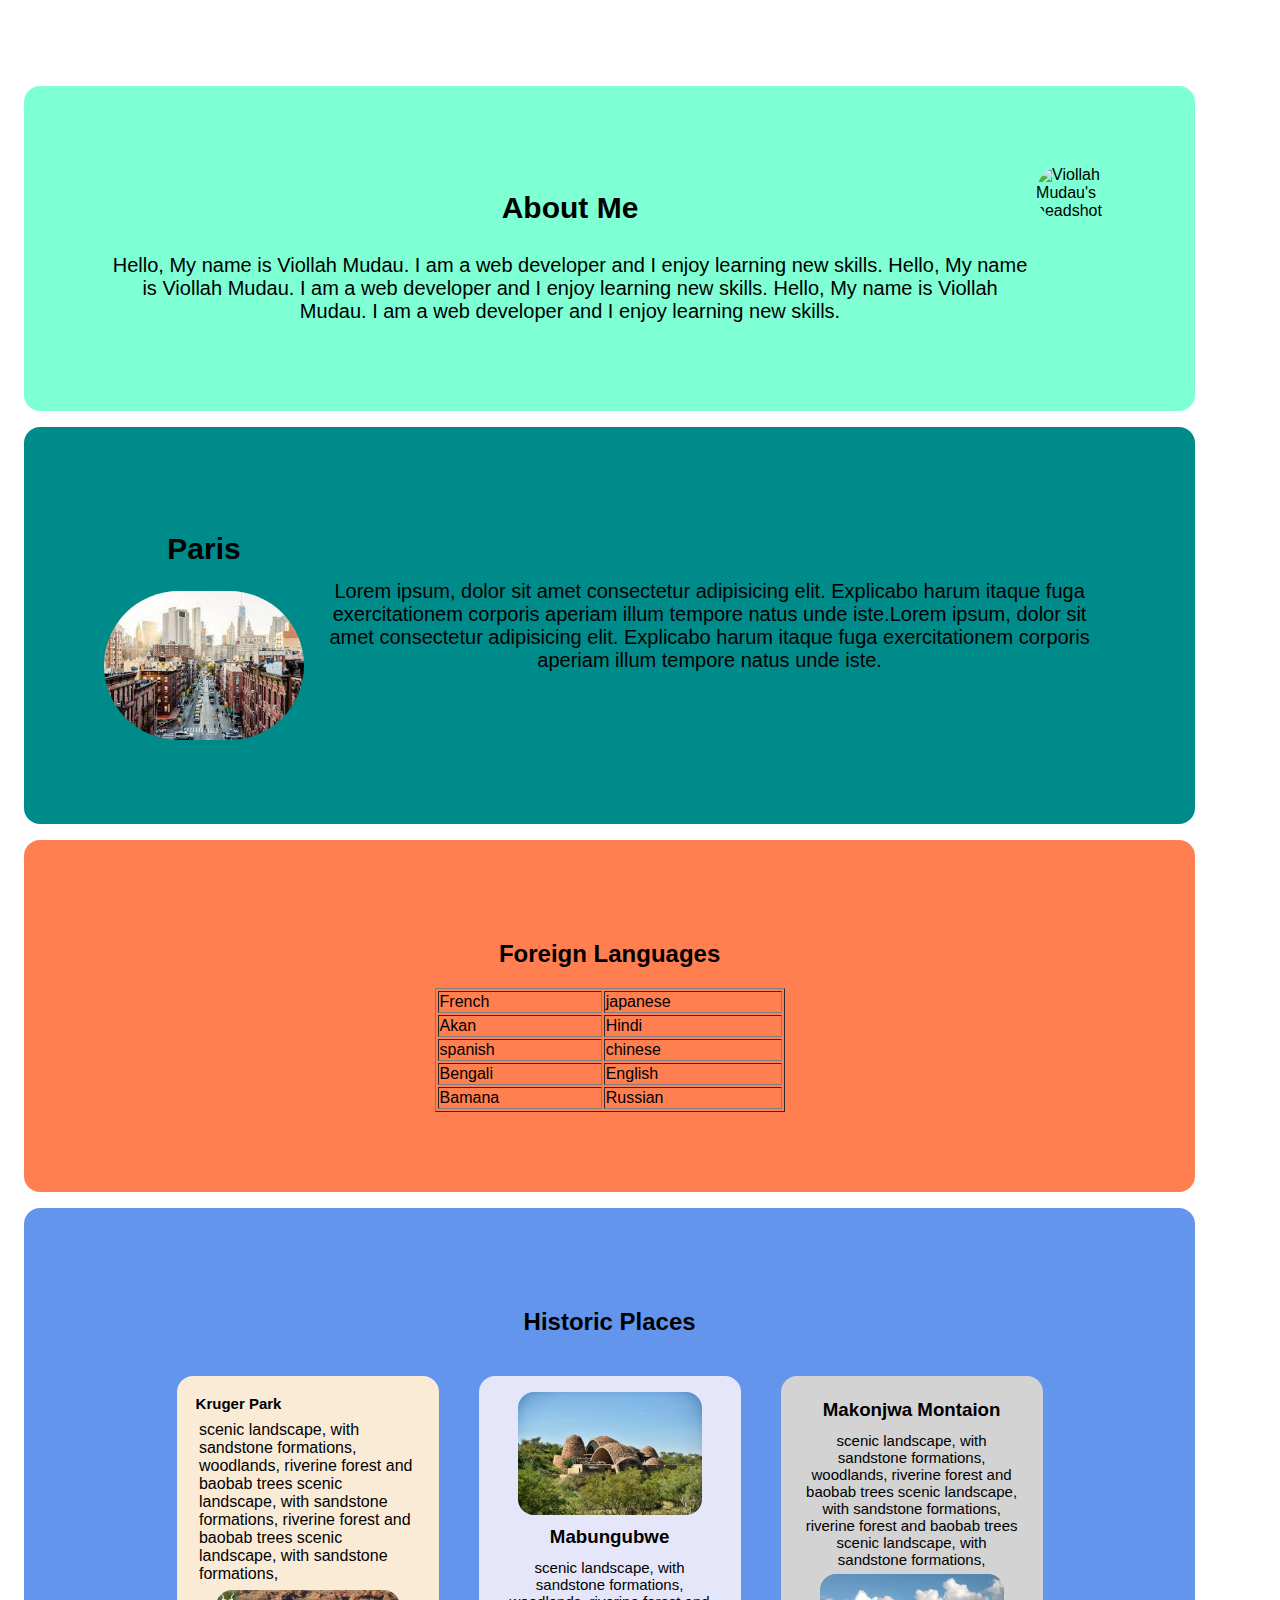
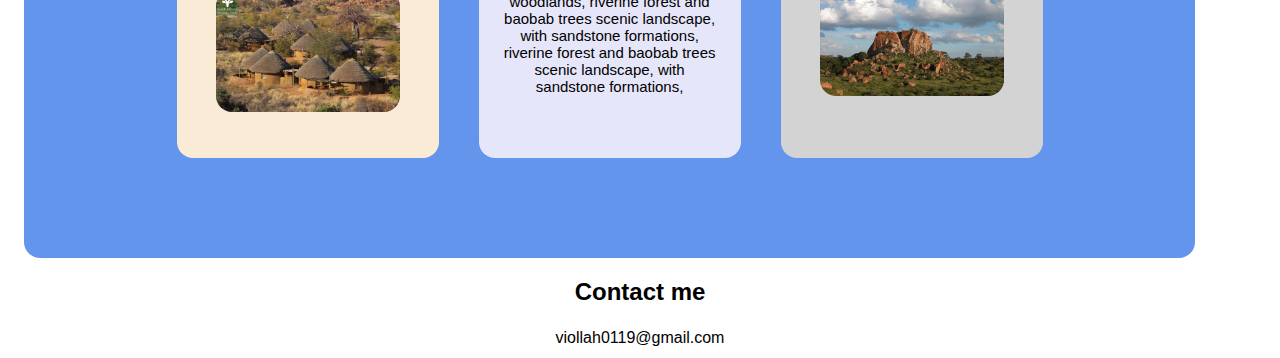
==== flexbox_webpage.html @ 7e1a2c19 "initial commit" ====
<!DOCTYPE html>
<html lang="en">
<head>
    <meta charset="UTF-8">
    <meta http-equiv="X-UA-Compatible" content="IE=edge">
    <meta name="viewport" content="width=device-width, initial-scale=1.0">
    <title>flexbox</title>
</head>
<style>
    body{
  
  font-family: Arial, Helvetica, sans-serif;
}
.menu{
    float: right;
    list-style: none;
    margin: 30px;
}
.menu li{
    display: inline-block;
}

.menu  li a{
   
    color: #fff;
    text-decoration: none;
    padding: 5px 20px;
    font-family: poppins;
    font-size: 16px;
}
.menu  li a:hover{
    background: rosybrown;
    color: #333;
}


.sub-section1{
  display: flex;
  border-radius: 1em;
  margin: 1em;
  width: 80%;
  height: auto;
  justify-content: space-around;
  padding: 80px;
  background-color: aquamarine;
}
.information h2{
  font-size: 30px;
  text-align: center;

}
.information p{
  text-align: center;
  font-size: 20px;
 
}


.headshot {
  width: 150px;
  border-radius: 200px;
}
.headshot-cointainer{
  display: flex;
  align-items: center;
}

.sub-section{
  display: flex;
  border-radius: 1em;
  margin: 1em;
  width: 80%;
  height: auto;
  justify-content: space-around;
  padding: 80px;
  background-color: darkcyan;
  
}

.city-container h2{
   font-size: 30px;
   text-align: center;
}
.city-card p{
  font-size: 20px;
  text-align: center;
}
.city-container.city-image{
  text-align: center;
  border-radius: 1em;
}

.city-image{
   width: 200px;
   border-radius: 200px;
   }

.city-card{
   display: flex;
   align-items: center;
}
.foreign_languages{
  display: flex;
  justify-content: space-around;
  padding: 80px;
  width: 80%;
  height: auto;
  background-color: coral;
  border-radius: 1em;
  margin: 1em;
  }
  .tables h2{
      text-align: center;
      }

  .tables{
      border-radius: 1em;
      margin: 0;
      padding: 0;
  }
  div.content{
      display: table-cell;
      background-color: #ff0000;
      height: 350px;
      width: 230px;
      /*border: 5px solid #000000;*/
      float: left;
      margin: 20px;
      padding: 1em;
      align-items: center;
      
  }
  div#first{
      background-color: antiquewhite;
  }
  div#first h3{
      font-size: 15px;
      text-align: left;
      margin: 0;
  }
  div#first p{
      text-align: left;
  }
  div#second{
      background-color: lavender;
  
  }
  div#second p{
     font-size: 15px;
  }
  div#third{
      background-color: lightgray;
  }
  div#third p{
      font-size:15px;
  }
  h3,p {
      text-align:center;
      margin: .2em;
      padding: .2em;
      
  }
  .content {
      text-align:center;
    }
  .content, img{
      width: 80%;
      height: auto;
      border-radius: 1em;
      margin: 0;
      padding: 0;
      
  }
  .history{
      display: flex;
      border-radius: 1em;
      width: 80%;
      height: auto;
      justify-content: space-around;
      padding: 80px;
      background-color: cornflowerblue;
      margin: 1em;
     }
     .history h2{
         text-align: center;
     }

  footer {
      margin: 0;
      color: black;
      text-align: center;
      padding:0;
      
  }
</style>
<body>
    <ul class="menu">
        <li><a href="home.html">Home</a></li>
        <li><a href="flexbox_webpage.html">Flexbox_webpage</a></li>
        <li><a href="Simplegrid_webpage.html">simplegrid_webpage</a></li>
    </ul>
    <section class="sub-section1" id="about-me">
        <div class="information">
            <h2>About Me</h2>
            <p>Hello, My name is Viollah Mudau.
              I am a web developer and I enjoy learning new skills.
              Hello, My name is Viollah Mudau.
              I am a web developer and I enjoy learning new skills.
              Hello, My name is Viollah Mudau.
              I am a web developer and I enjoy learning new skills.
            </p>
      
        </div>
         
        <div class="headshot-container">
                <img class="headshot" src="images/vio.jpg"alt="Viollah Mudau's headshot">
                 
      </div>
      </section >
    
    <section class="sub-section" id="city">
        <div class="city-container">
             <h2>Paris</h2>
             <img class="city-image"src="images/city2.jpg" alt="city image"/>
             
          </div>
  
          <div class="city-card">
             <p>
                 Lorem ipsum, dolor sit amet 
                 consectetur adipisicing elit.
                  Explicabo harum itaque fuga exercitationem
                   corporis aperiam 
                 illum tempore natus unde iste.Lorem ipsum, dolor sit amet 
                 consectetur adipisicing elit.
                  Explicabo harum itaque fuga exercitationem
                   corporis aperiam 
                 illum tempore natus unde iste.</p>
             
  
          </div>
     </section>
      <section class="foreign_languages" id="languages">
        
     <div class="tables">
         <h2>Foreign Languages</h2>
         <table width ="350px" border= "1px">
             <tr>
                 <td>French</td>
                 <td> japanese</td>
             </tr>
                <tr>
                <td> Akan</td>
                 <td> Hindi</td>
                </tr>     
                 <tr>
                     <td>spanish</td>
                     <td> chinese</td>
                 </tr>
                 <tr>
                     <td>Bengali</td>
                     <td> English</td>
                 </tr>
                 <tr>
                     <td>Bamana</td>
                     <td> Russian</td>
                 </tr>
        </table>
     </div> 
     </section>
     <section class="history" id="history">
         <div>
             <h2>Historic Places</h2>
             <div class="content" id="first">
                 <h3>Kruger Park</h3>
                 <p>scenic landscape, 
                     with sandstone formations, 
                     woodlands,
                      riverine forest and baobab trees
                      scenic landscape, 
                      with sandstone formations,
                      riverine forest and baobab trees
                       scenic landscape, 
                       with sandstone formations, 
                      </p>
                      <img src="images/pic1.jpg" alt="">
             </div>
             <div class="content" id="second">
                 
                 <img src="images/pic2.jpg" alt="">
                 <h3>Mabungubwe</h3>
                 <p>scenic landscape, 
                     with sandstone formations, 
                     woodlands,
                      riverine forest and baobab trees
                      scenic landscape, 
                      with sandstone formations,
                      riverine forest and baobab trees
                       scenic landscape, 
                        with sandstone formations, 
                      </p>
             </div>
                  <div class="content" id="third">
                      <h3>Makonjwa Montaion</h3>
                      <p>scenic landscape, 
                         with sandstone formations, 
                         woodlands,
                          riverine forest and baobab trees
                          scenic landscape, 
                          with sandstone formations,
                          riverine forest and baobab trees
                          scenic landscape, 
                          with sandstone formations,
                         </p>
                         <img src="images/pic3.jpg" alt="">
                  </div>
         </div>
     </section>
     <footer class="Contact-us">
         <h2>Contact me</h2>
         <p>viollah0119@gmail.com</p>
</body>
</html>
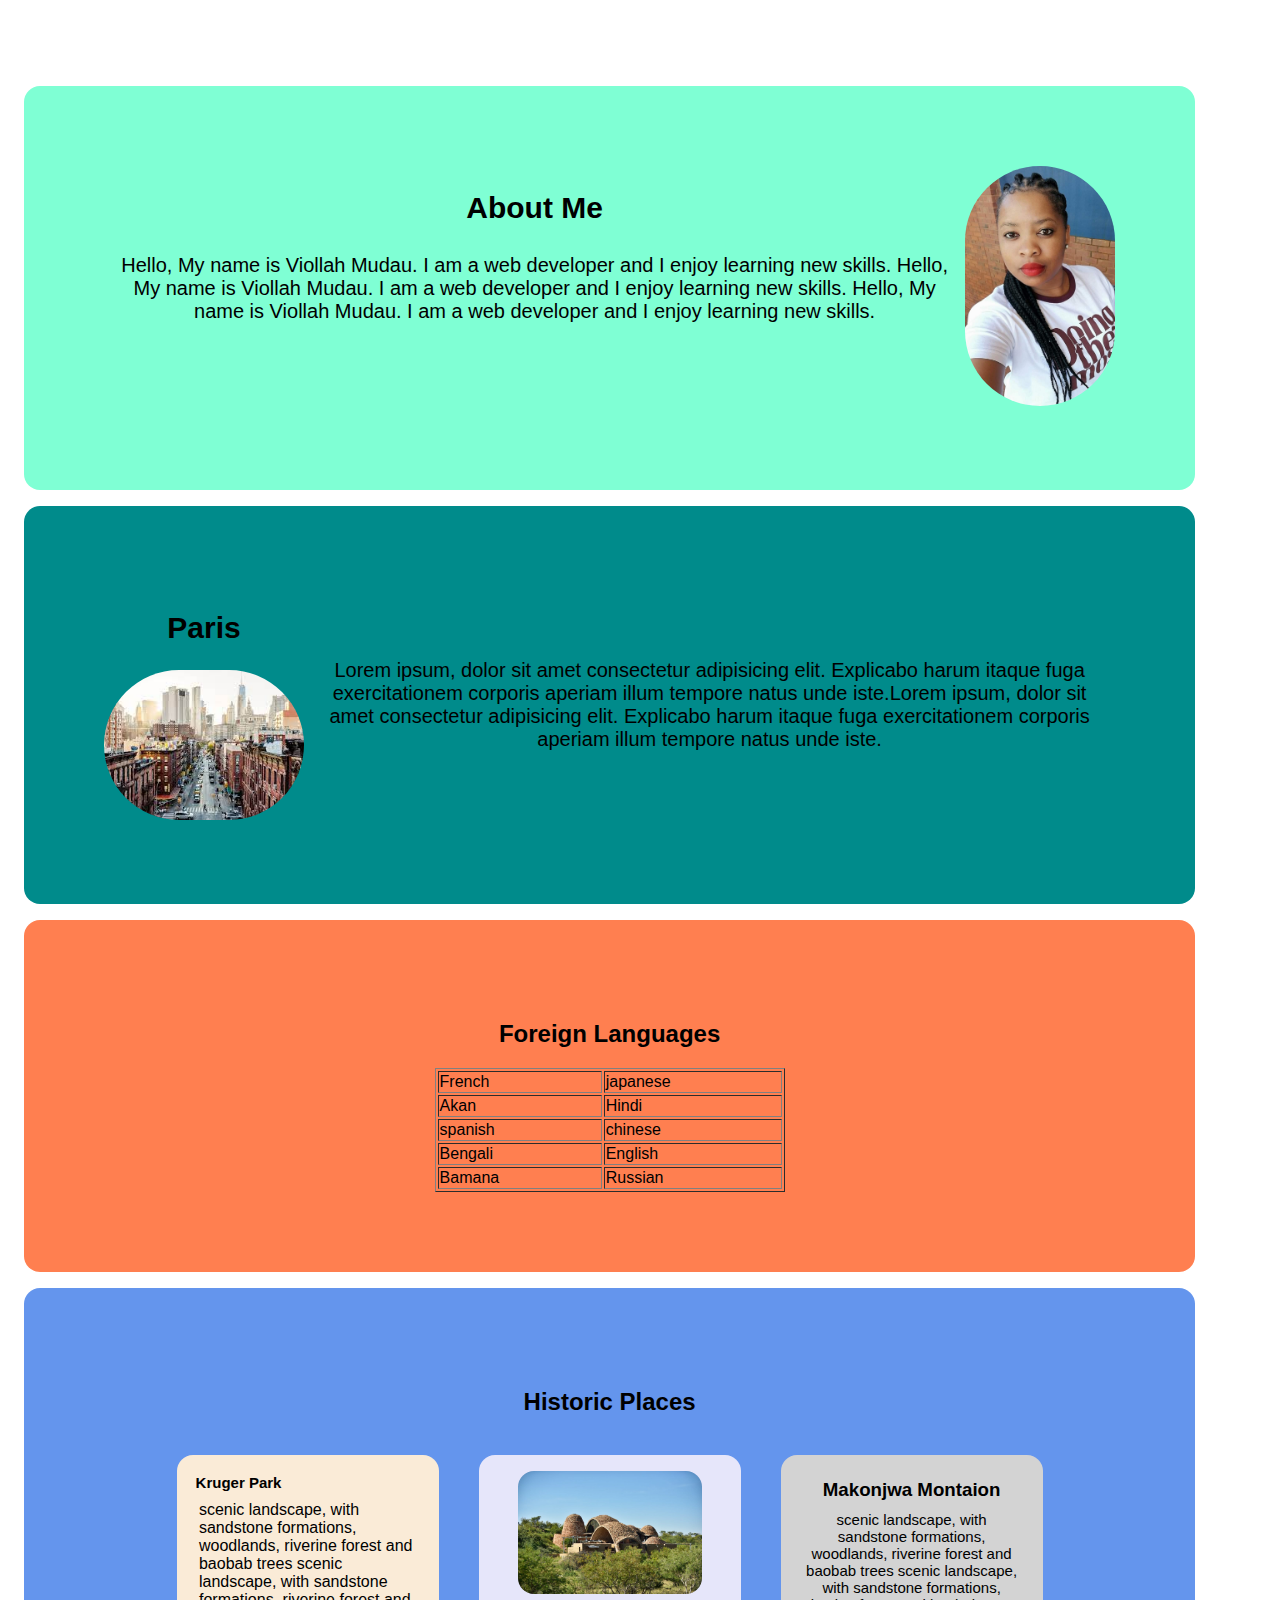
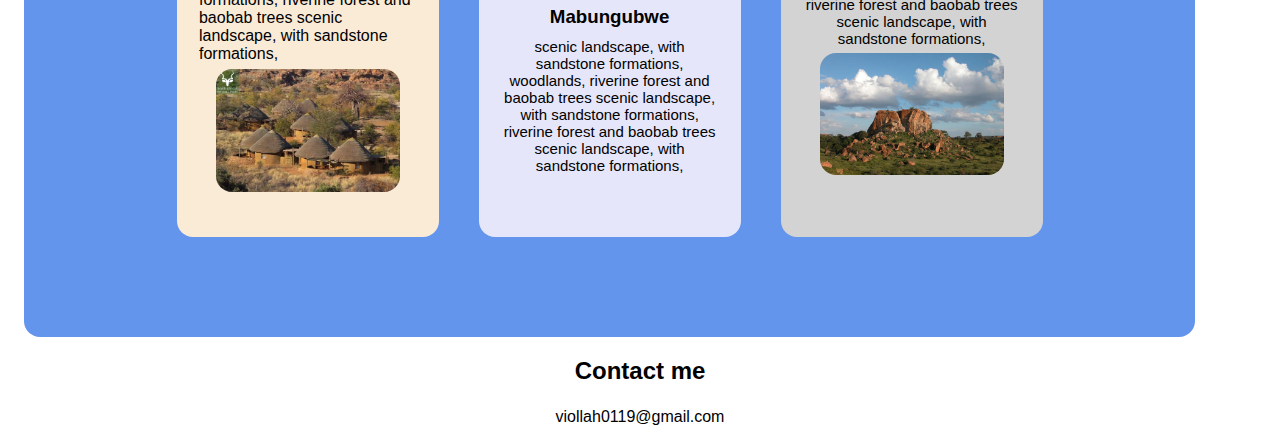
==== commit 2ad00bcb: "third commit" ====
--- a/flexbox_webpage.html
+++ b/flexbox_webpage.html
@@ -197,7 +197,7 @@
     <ul class="menu">
         <li><a href="home.html">Home</a></li>
         <li><a href="flexbox_webpage.html">Flexbox_webpage</a></li>
-        <li><a href="Simplegrid_webpage.html">simplegrid_webpage</a></li>
+        <li><a href="simplegrid_webpage.html">simplegrid_webpage</a></li>
     </ul>
     <section class="sub-section1" id="about-me">
         <div class="information">
@@ -213,7 +213,7 @@
         </div>
          
         <div class="headshot-container">
-                <img class="headshot" src="images/vio.jpg"alt="Viollah Mudau's headshot">
+                <img class="headshot" src="images/Vio.jpg"alt="Vio's headshot">
                  
       </div>
       </section >
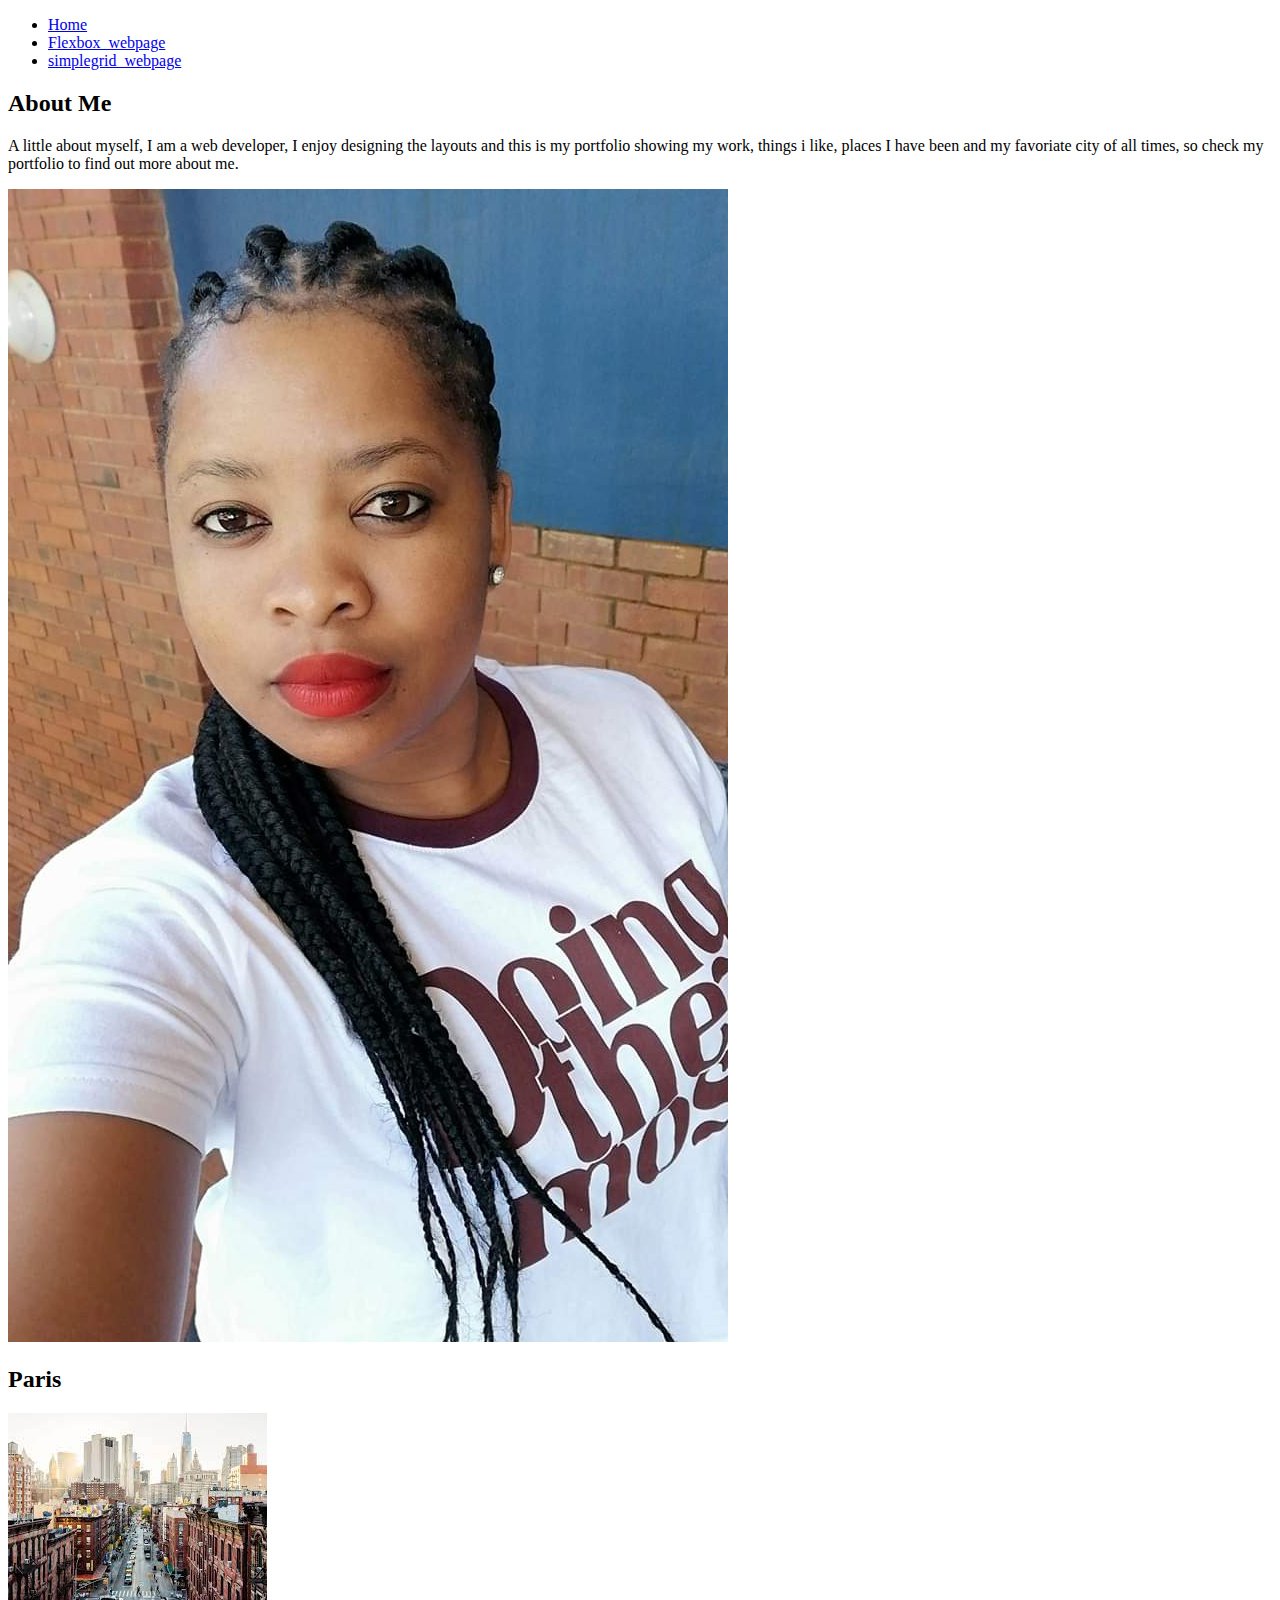
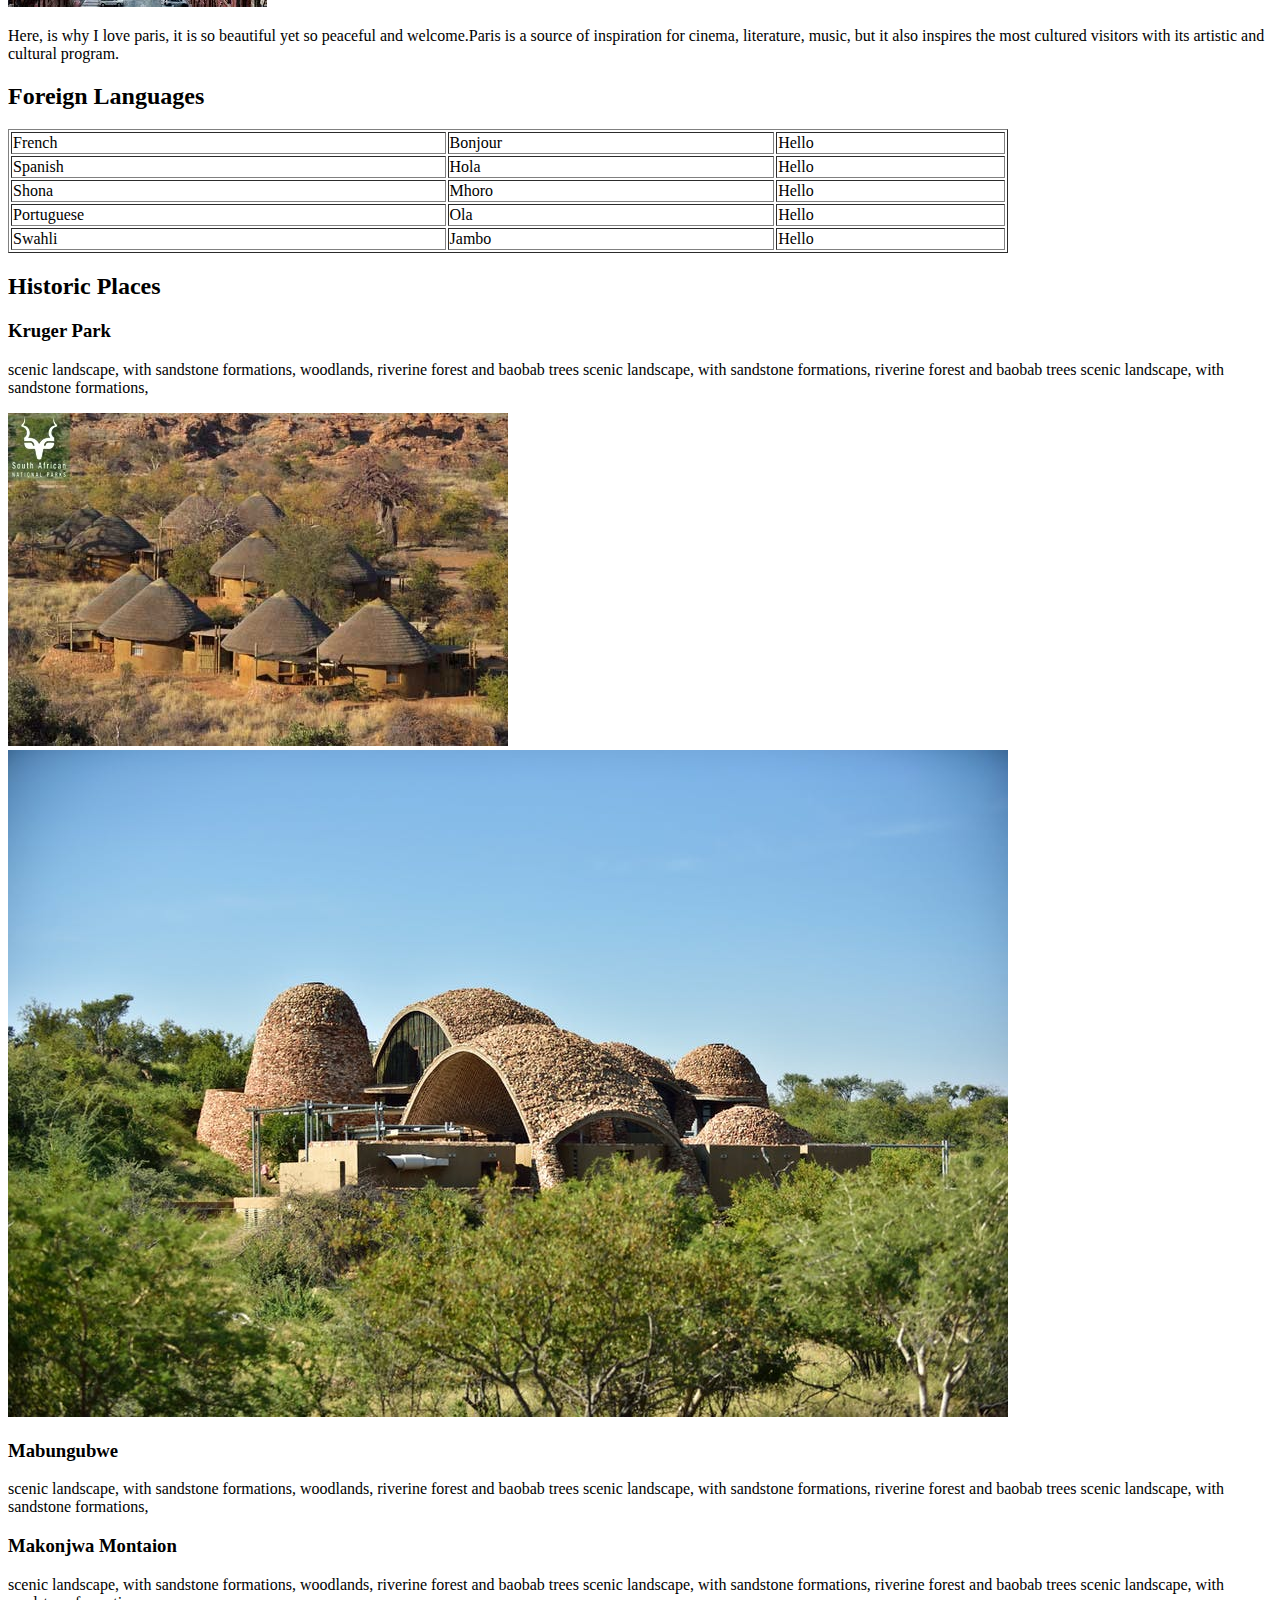
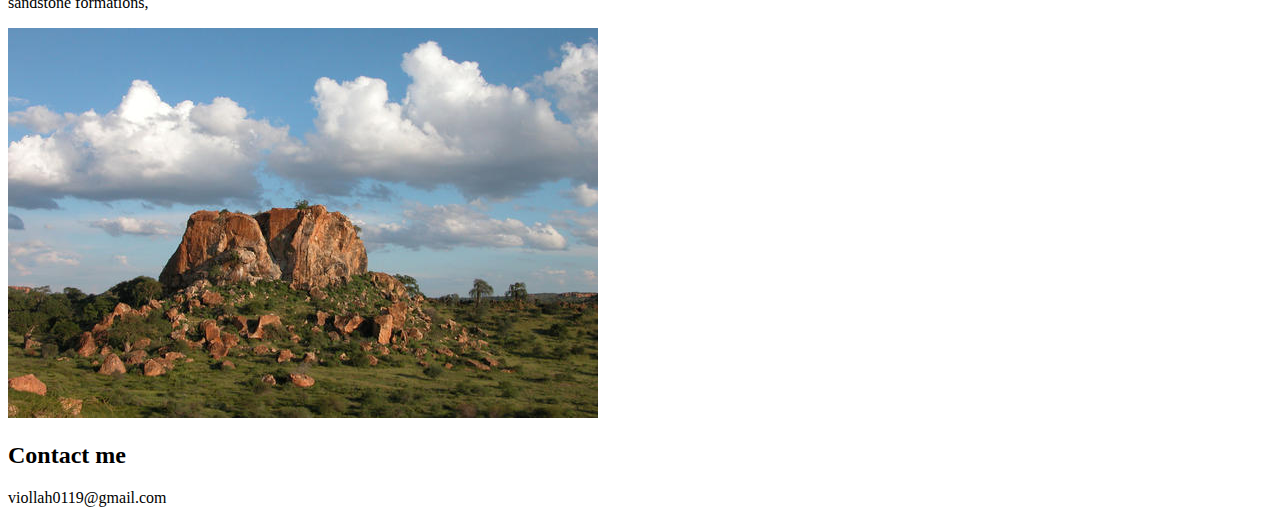
==== commit 33533d64: "third commit" ====
--- a/flexbox_webpage.html
+++ b/flexbox_webpage.html
@@ -5,194 +5,9 @@
     <meta http-equiv="X-UA-Compatible" content="IE=edge">
     <meta name="viewport" content="width=device-width, initial-scale=1.0">
     <title>flexbox</title>
+    <link rel="stylesheet" href="flexbox_webpage.css">
 </head>
-<style>
-    body{
-  
-  font-family: Arial, Helvetica, sans-serif;
-}
-.menu{
-    float: right;
-    list-style: none;
-    margin: 30px;
-}
-.menu li{
-    display: inline-block;
-}
 
-.menu  li a{
-   
-    color: #fff;
-    text-decoration: none;
-    padding: 5px 20px;
-    font-family: poppins;
-    font-size: 16px;
-}
-.menu  li a:hover{
-    background: rosybrown;
-    color: #333;
-}
-
-
-.sub-section1{
-  display: flex;
-  border-radius: 1em;
-  margin: 1em;
-  width: 80%;
-  height: auto;
-  justify-content: space-around;
-  padding: 80px;
-  background-color: aquamarine;
-}
-.information h2{
-  font-size: 30px;
-  text-align: center;
-
-}
-.information p{
-  text-align: center;
-  font-size: 20px;
- 
-}
-
-
-.headshot {
-  width: 150px;
-  border-radius: 200px;
-}
-.headshot-cointainer{
-  display: flex;
-  align-items: center;
-}
-
-.sub-section{
-  display: flex;
-  border-radius: 1em;
-  margin: 1em;
-  width: 80%;
-  height: auto;
-  justify-content: space-around;
-  padding: 80px;
-  background-color: darkcyan;
-  
-}
-
-.city-container h2{
-   font-size: 30px;
-   text-align: center;
-}
-.city-card p{
-  font-size: 20px;
-  text-align: center;
-}
-.city-container.city-image{
-  text-align: center;
-  border-radius: 1em;
-}
-
-.city-image{
-   width: 200px;
-   border-radius: 200px;
-   }
-
-.city-card{
-   display: flex;
-   align-items: center;
-}
-.foreign_languages{
-  display: flex;
-  justify-content: space-around;
-  padding: 80px;
-  width: 80%;
-  height: auto;
-  background-color: coral;
-  border-radius: 1em;
-  margin: 1em;
-  }
-  .tables h2{
-      text-align: center;
-      }
-
-  .tables{
-      border-radius: 1em;
-      margin: 0;
-      padding: 0;
-  }
-  div.content{
-      display: table-cell;
-      background-color: #ff0000;
-      height: 350px;
-      width: 230px;
-      /*border: 5px solid #000000;*/
-      float: left;
-      margin: 20px;
-      padding: 1em;
-      align-items: center;
-      
-  }
-  div#first{
-      background-color: antiquewhite;
-  }
-  div#first h3{
-      font-size: 15px;
-      text-align: left;
-      margin: 0;
-  }
-  div#first p{
-      text-align: left;
-  }
-  div#second{
-      background-color: lavender;
-  
-  }
-  div#second p{
-     font-size: 15px;
-  }
-  div#third{
-      background-color: lightgray;
-  }
-  div#third p{
-      font-size:15px;
-  }
-  h3,p {
-      text-align:center;
-      margin: .2em;
-      padding: .2em;
-      
-  }
-  .content {
-      text-align:center;
-    }
-  .content, img{
-      width: 80%;
-      height: auto;
-      border-radius: 1em;
-      margin: 0;
-      padding: 0;
-      
-  }
-  .history{
-      display: flex;
-      border-radius: 1em;
-      width: 80%;
-      height: auto;
-      justify-content: space-around;
-      padding: 80px;
-      background-color: cornflowerblue;
-      margin: 1em;
-     }
-     .history h2{
-         text-align: center;
-     }
-
-  footer {
-      margin: 0;
-      color: black;
-      text-align: center;
-      padding:0;
-      
-  }
-</style>
 <body>
     <ul class="menu">
         <li><a href="home.html">Home</a></li>
@@ -202,12 +17,13 @@
     <section class="sub-section1" id="about-me">
         <div class="information">
             <h2>About Me</h2>
-            <p>Hello, My name is Viollah Mudau.
-              I am a web developer and I enjoy learning new skills.
-              Hello, My name is Viollah Mudau.
-              I am a web developer and I enjoy learning new skills.
-              Hello, My name is Viollah Mudau.
-              I am a web developer and I enjoy learning new skills.
+            <p>A little about myself, 
+                I am a web developer,
+                I enjoy designing the layouts and
+                this is my portfolio showing my work,
+                things i like, places
+                I have been and my favoriate city of all times,
+                so check my portfolio to find out more about me. 
             </p>
       
         </div>
@@ -227,15 +43,10 @@
   
           <div class="city-card">
              <p>
-                 Lorem ipsum, dolor sit amet 
-                 consectetur adipisicing elit.
-                  Explicabo harum itaque fuga exercitationem
-                   corporis aperiam 
-                 illum tempore natus unde iste.Lorem ipsum, dolor sit amet 
-                 consectetur adipisicing elit.
-                  Explicabo harum itaque fuga exercitationem
-                   corporis aperiam 
-                 illum tempore natus unde iste.</p>
+                 Here, is why I love paris, it is so beautiful yet so peaceful 
+                 and welcome.Paris is a source of inspiration for cinema, literature, music, but it also inspires 
+                 the most cultured visitors with its artistic and cultural program.
+                 </p>
              
   
           </div>
@@ -244,26 +55,31 @@
         
      <div class="tables">
          <h2>Foreign Languages</h2>
-         <table width ="350px" border= "1px">
+         <table width ="1000px" border= "1px">
              <tr>
                  <td>French</td>
-                 <td> japanese</td>
+                 <td> Bonjour</td>
+                 <td>Hello</td>
              </tr>
                 <tr>
-                <td> Akan</td>
-                 <td> Hindi</td>
+                <td> Spanish</td>
+                 <td> Hola</td>
+                 <td>Hello</td>
                 </tr>     
                  <tr>
-                     <td>spanish</td>
-                     <td> chinese</td>
+                     <td>Shona</td>
+                     <td> Mhoro</td>
+                     <td>Hello</td>
                  </tr>
                  <tr>
-                     <td>Bengali</td>
-                     <td> English</td>
+                     <td>Portuguese</td>
+                     <td> Ola</td>
+                     <td>Hello</td>
                  </tr>
                  <tr>
-                     <td>Bamana</td>
-                     <td> Russian</td>
+                     <td>Swahli</td>
+                     <td> Jambo</td>
+                     <td>Hello</td>
                  </tr>
         </table>
      </div> 
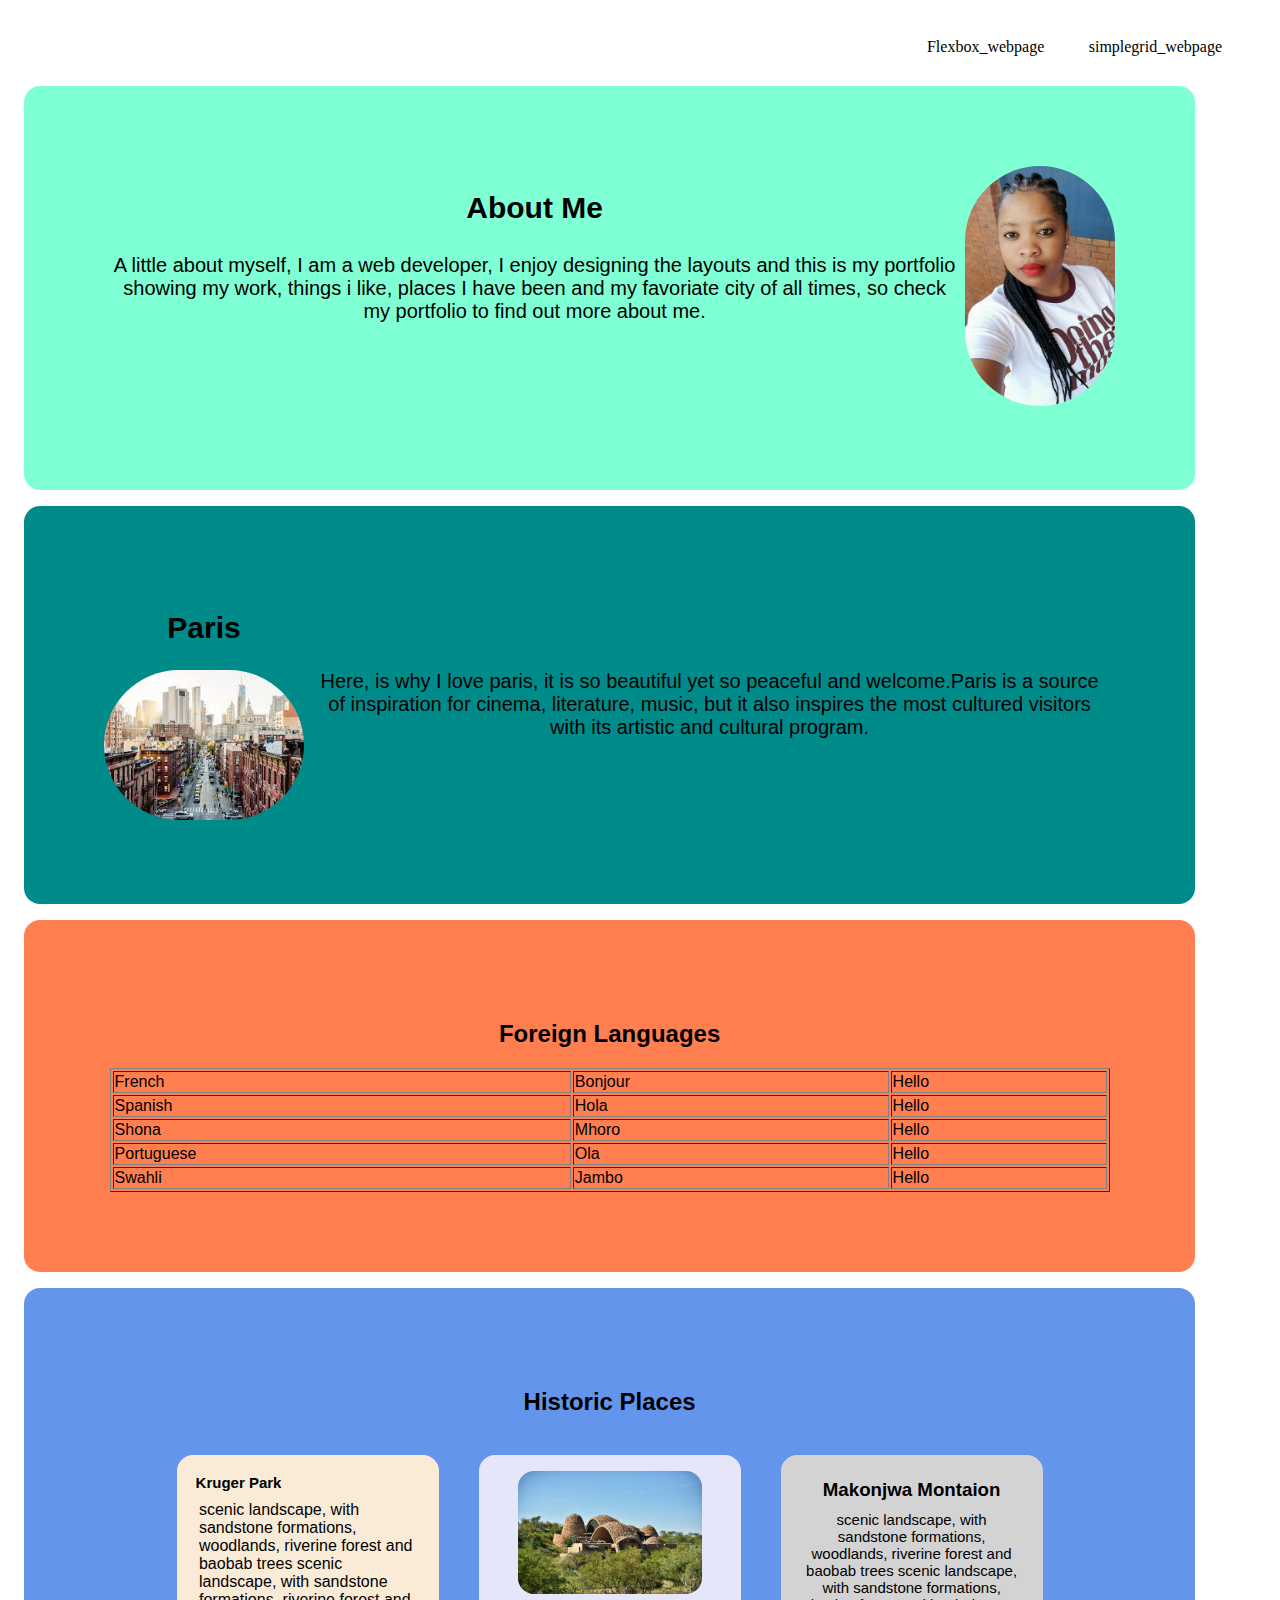
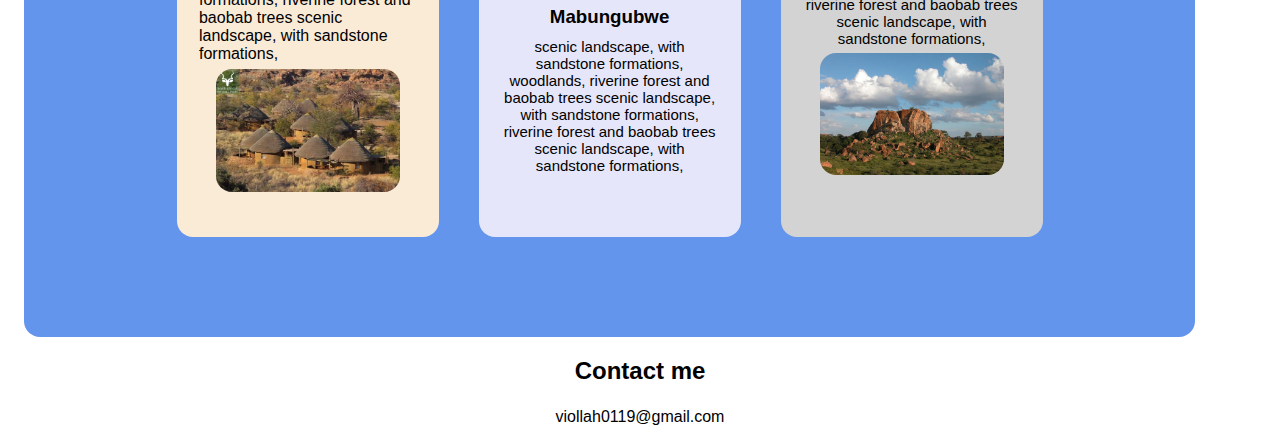
==== commit d705712b: "fourth commit" ====
--- a/flexbox_webpage.html
+++ b/flexbox_webpage.html
@@ -7,10 +7,149 @@
     <title>flexbox</title>
     <link rel="stylesheet" href="flexbox_webpage.css">
 </head>
+<style>
+    @media only screen and (max-width:1000px){
+    .sub-section1 {
+        display: flex;
+        flex-wrap: wrap;
+        height: auto;
+        width: 80%;
+        padding: 0;
 
+    }
+    .sub-section{
+        display: flex;
+        flex-wrap: wrap;
+        height: auto;
+        width: 80%;
+        padding: 0;
+    }
+    .sub-section .city-image{
+        align-items: center;
+
+    }
+    .city-container,h2{
+        text-align: center;
+        font-size: 30px;
+        }
+        .city-container p{
+            font-size: 20px;
+            text-align: center;
+        }
+        
+        .city-container.city-image{
+            text-align: center;
+            border-radius: 1em;
+            
+            }
+    .city-card p{
+        text-align: justify;
+        font-size: 20px;
+
+    }
+   
+    .foreign_languages{
+        display: flex;
+        flex-wrap: wrap;
+        height: auto;
+        width: 80%;
+        padding: 0;
+        
+        }
+        .tables{
+            margin: 0;
+            padding: 0;
+        }
+        table{
+            width: 350px;
+        }
+    .history{
+        display: flex;
+        flex-wrap: wrap;
+        height: auto;
+        width: 80%;
+        padding: 0;
+        }
+        .history h2{
+            text-align: center;
+        }
+        .history .content {
+            margin: 1em;
+            padding: 1em;
+            width: 80%;
+            text-align: center;
+            border-radius: 2em;  
+        }
+        /*.content{
+            margin: 0;
+            padding: 0;
+            text-align: center;
+        }
+        .content,h3{
+            text-align:left;
+            font-size: 20px;
+        }
+        .content,p{
+            text-align:left;
+            font-size: 20px;
+        }
+        .content img{
+            border-radius: 1em;
+            align-items: right;
+        }*/
+        div.content{
+            display: flex;
+            margin: 0;
+            padding: 0;
+             }
+        div#first p{
+            font-size: 10px;
+            text-align: left;
+        }
+        div#first h3{
+            font-size: 20px;
+            text-align: left;
+        }
+        div#first img{
+            width: 100px;
+            height: 100px;
+            text-align: right;
+        }
+        div#second p{
+            font-size: 10px;
+            text-align: left;
+        }
+        div#second h3{
+            font-size: 15px;
+            text-align: right;
+        }
+        div#second img{
+            width: 100px;
+            height: 100px;
+            text-align: left;
+        }
+        div#third p{
+            font-size: 10px;
+            text-align: left;
+        }
+        div#third h3{
+            font-size: 15px;
+            text-align: left;
+        }
+        div#third img{
+            width: 100px;
+            height: 100px;
+            text-align: right;
+        }
+        footer{
+            text-align: center;
+           
+        }
+}
+</style>
 <body>
     <ul class="menu">
-        <li><a href="home.html">Home</a></li>
+        <!-- <li><a href="home.html">Home</a></li> -->
         <li><a href="flexbox_webpage.html">Flexbox_webpage</a></li>
         <li><a href="simplegrid_webpage.html">simplegrid_webpage</a></li>
     </ul>
--- a/flexbox_webpage.css
+++ b/flexbox_webpage.css
@@ -0,0 +1,226 @@
+
+    body{
+  
+  font-family: Arial, Helvetica, sans-serif;
+  
+}
+ul{ 
+    list-style: none;
+}
+a{
+    text-decoration: none;
+}
+nav{
+    display: flex;
+    justify-content: space-around;
+    align-items: center;
+    box-sizing: 5px 10px 30px rgba(0,0,0,0.02);
+    position: fixed;
+    left: 0;
+    top: 0;
+    width:100%;
+    z-index: 1;
+    background-color:black;
+}
+nav ul{
+    display: flex;
+}
+nav ul li a{
+    height: 40px;
+    line-height: 43px;
+    margin: 3px;
+    padding: 0px 22px;
+    display: flex;
+    font-size: 0.8rem;
+    text-transform: uppercase;
+    font-weight: 500;
+    color: #585b5b;
+    letter-spacing: 1px;
+}
+nav ul li a:hover{
+    background-color: #2adabc;
+    color: black;
+    box-shadow: 5px 10px 30px rgba(64,198,196,0.3);
+    transition: all ease 0.2s;
+}
+.menu{
+    float: right;
+    list-style: none;
+    margin: 30px;
+}
+.menu li{
+    display: inline-block;
+}
+
+.menu  li a{
+   
+    color: black;
+    text-decoration: none;
+    padding: 5px 20px;
+    font-family: poppins;
+    font-size: 16px;
+}
+.menu  li a:hover{
+    background: rosybrown;
+    color: #333;
+}
+
+
+.sub-section1{
+  display: flex;
+  border-radius: 1em;
+  margin: 1em;
+  width: 80%;
+  height: auto;
+  justify-content: space-around;
+  padding: 80px;
+  background-color: aquamarine;
+}
+.information h2{
+  font-size: 30px;
+  text-align: center;
+
+}
+.information p{
+  text-align: center;
+  font-size: 20px;
+ 
+}
+
+
+.headshot {
+  width: 150px;
+  border-radius: 200px;
+}
+.headshot-cointainer{
+  display: flex;
+  align-items: center;
+}
+
+.sub-section{
+  display: flex;
+  border-radius: 1em;
+  margin: 1em;
+  width: 80%;
+  height: auto;
+  justify-content: space-around;
+  padding: 80px;
+  background-color: darkcyan;
+  
+}
+
+.city-container h2{
+   font-size: 30px;
+   text-align: center;
+}
+.city-card p{
+  font-size: 20px;
+  text-align: center;
+}
+.city-container.city-image{
+  text-align: center;
+  border-radius: 1em;
+}
+
+.city-image{
+   width: 200px;
+   border-radius: 200px;
+   }
+
+.city-card{
+   display: flex;
+   align-items: center;
+}
+.foreign_languages{
+  display: flex;
+  justify-content: space-around;
+  padding: 80px;
+  width: 80%;
+  height: auto;
+  background-color: coral;
+  border-radius: 1em;
+  margin: 1em;
+  }
+  .tables h2{
+      text-align: center;
+      }
+
+  .tables{
+      border-radius: 1em;
+      margin: 0;
+      padding: 0;
+  }
+  div.content{
+      display: table-cell;
+      background-color: #ff0000;
+      height: 350px;
+      width: 230px;
+      /*border: 5px solid #000000;*/
+      float: left;
+      margin: 20px;
+      padding: 1em;
+      align-items: center;
+      
+  }
+  div#first{
+      background-color: antiquewhite;
+  }
+  div#first h3{
+      font-size: 15px;
+      text-align: left;
+      margin: 0;
+  }
+  div#first p{
+      text-align: left;
+  }
+  div#second{
+      background-color: lavender;
+  
+  }
+  div#second p{
+     font-size: 15px;
+  }
+  div#third{
+      background-color: lightgray;
+  }
+  div#third p{
+      font-size:15px;
+  }
+  h3,p {
+      text-align:center;
+      margin: .2em;
+      padding: .2em;
+      
+  }
+  .content {
+      text-align:center;
+    }
+  .content, img{
+      width: 80%;
+      height: auto;
+      border-radius: 1em;
+      margin: 0;
+      padding: 0;
+      
+  }
+  .history{
+      display: flex;
+      border-radius: 1em;
+      width: 80%;
+      height: auto;
+      justify-content: space-around;
+      padding: 80px;
+      background-color: cornflowerblue;
+      margin: 1em;
+     }
+     .history h2{
+         text-align: center;
+     }
+
+  footer {
+      margin: 0;
+      color: black;
+      text-align: center;
+      padding:0;
+      
+  }